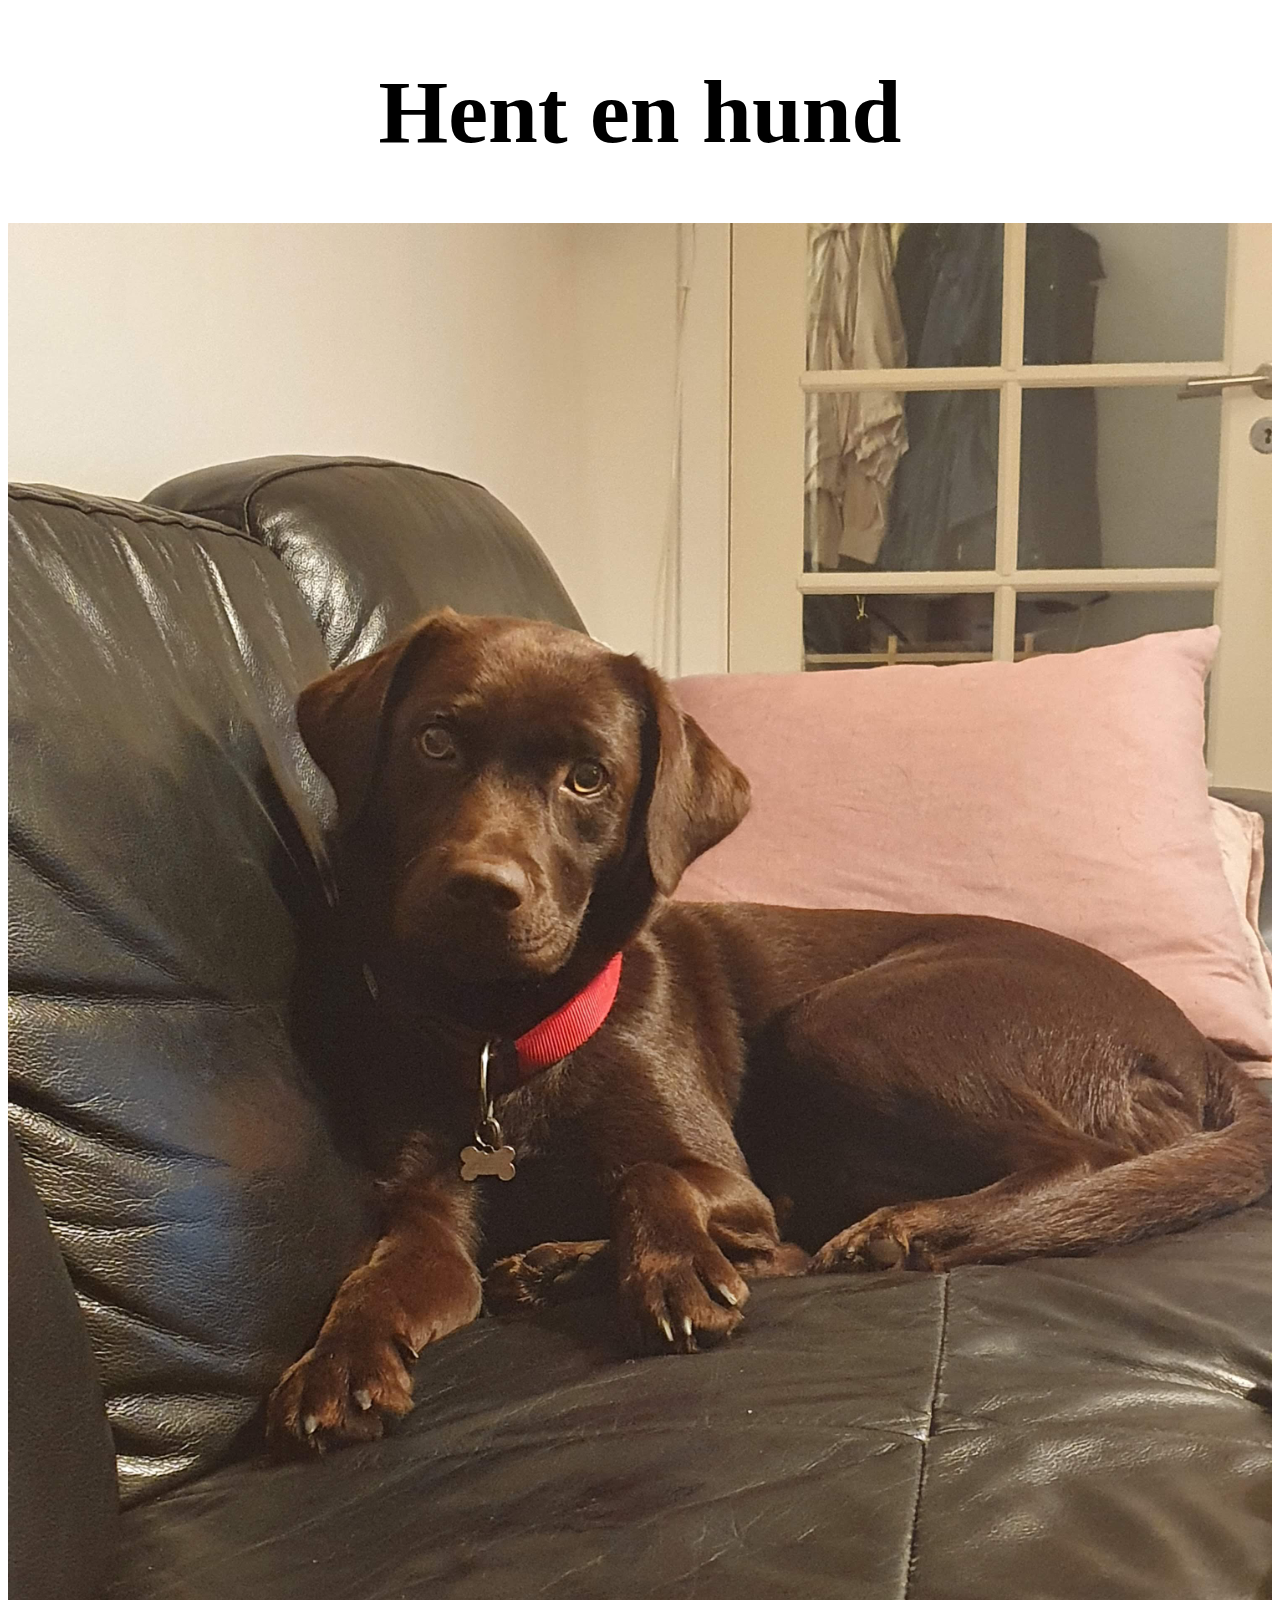
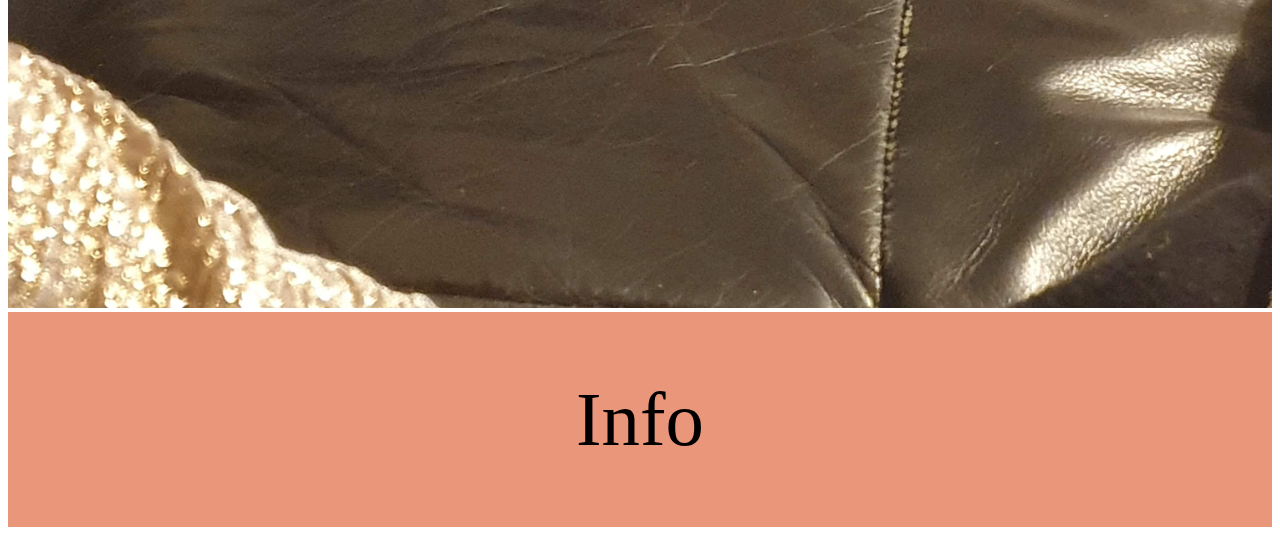
==== index.html @ c9f1917b "hent en hund" ====
<!DOCTYPE html>
<html lang="da">
<head>
    <meta charset="UTF-8">
    <meta http-equiv="X-UA-Compatible" content="IE=edge">
    <meta name="viewport" content="width=device-width, initial-scale=1.0">
    <title>Hent en hund</title>
    <link rel="stylesheet" href="assets/css/main.css">
</head>
<body>
    <header>
        <h1>Hent en hund</h1>
    </header>
    <main class="indexContainer">
        <img src="assets/images/20200914_205223.jpg" alt="dogImg">
    </main>
    <footer>
        <a href="info.html">Info</a>
    </footer>
</body>
</html>
---- assets/css/main.css ----
header h1 {
  text-align: center;
  font-size: 7vw;
}

.indexContainer img {
  width: 100%;
}

.infoContainer {
  padding-bottom: 1%;
}

.infoContainer h2 {
  font-size: 5.5vw;
}

.infoContainer article {
  border: solid 1px black;
}

.infoContainer article p {
  padding: 2%;
  font-size: 5vw;
}

footer {
  display: -webkit-box;
  display: -ms-flexbox;
  display: flex;
  -webkit-box-pack: center;
      -ms-flex-pack: center;
          justify-content: center;
  padding-top: 5%;
  padding-bottom: 5%;
  background-color: darksalmon;
}

footer a {
  text-decoration: none;
  color: black;
  font-size: 6vw;
}

footer a:hover {
  color: white;
}

footer a:focus {
  color: white;
}
/*# sourceMappingURL=main.css.map */
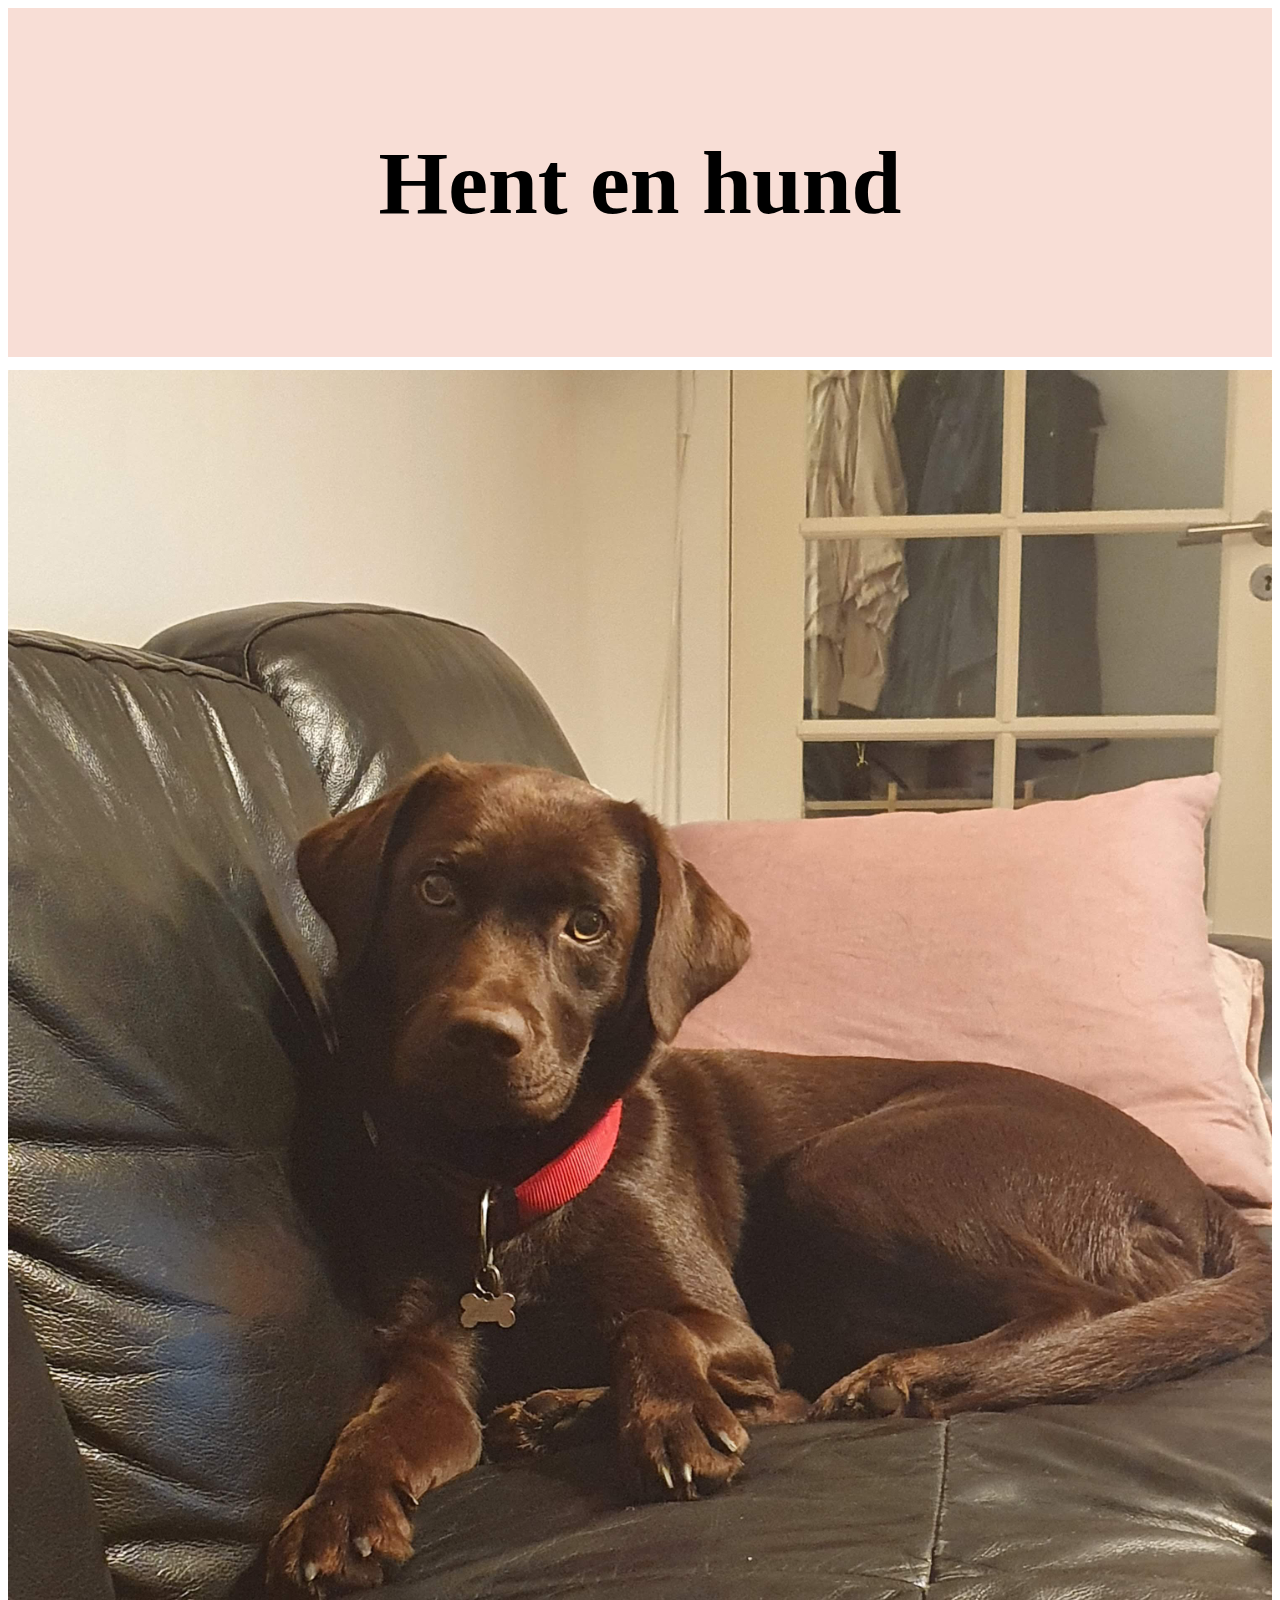
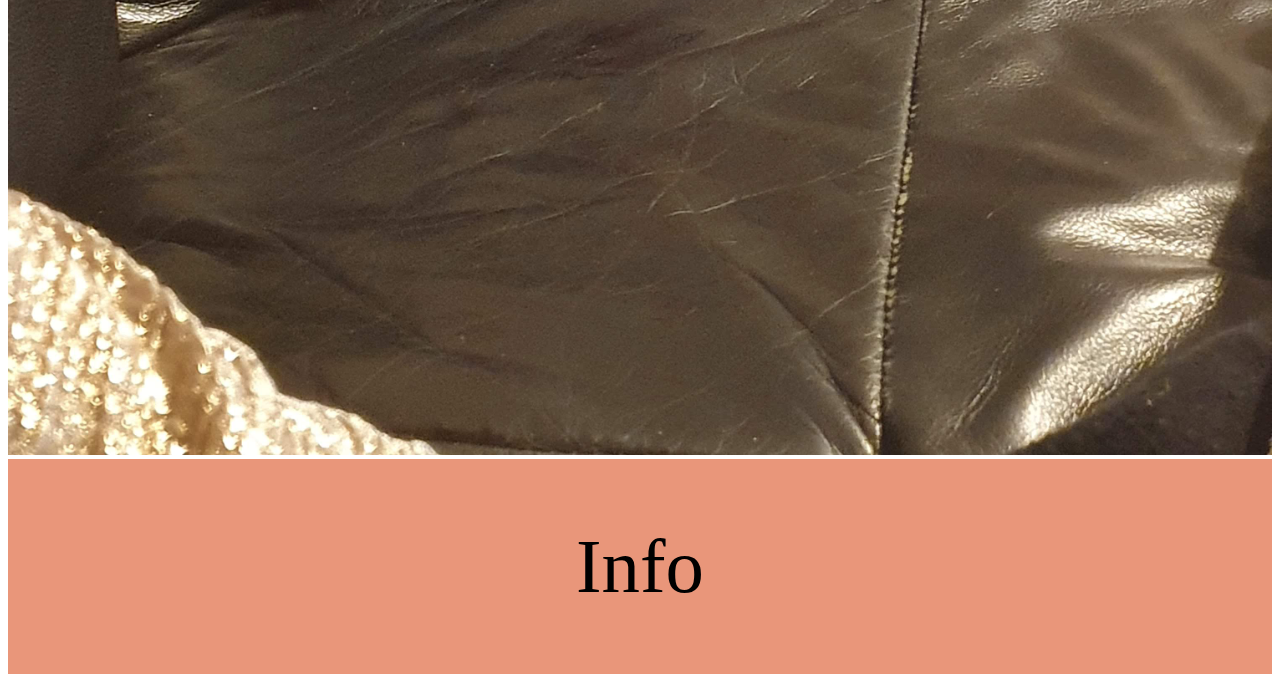
==== commit ed28d755: "sw" ====
--- a/index.html
+++ b/index.html
@@ -6,6 +6,10 @@
     <meta name="viewport" content="width=device-width, initial-scale=1.0">
     <title>Hent en hund</title>
     <link rel="stylesheet" href="assets/css/main.css">
+    <link rel="manifest" href="manifest.json">
+    <!-- skal være index.js -->
+    <!-- skal kun være på index.html -->
+    <script src="index.js"></script>
 </head>
 <body>
     <header>
--- a/assets/css/main.css
+++ b/assets/css/main.css
@@ -1,3 +1,9 @@
+header {
+  background-color: rgba(233, 150, 122, 0.308);
+  padding-top: 5%;
+  padding-bottom: 5%;
+}
+
 header h1 {
   text-align: center;
   font-size: 7vw;
@@ -5,6 +11,7 @@
 
 .indexContainer img {
   width: 100%;
+  padding-top: 1%;
 }
 
 .infoContainer {
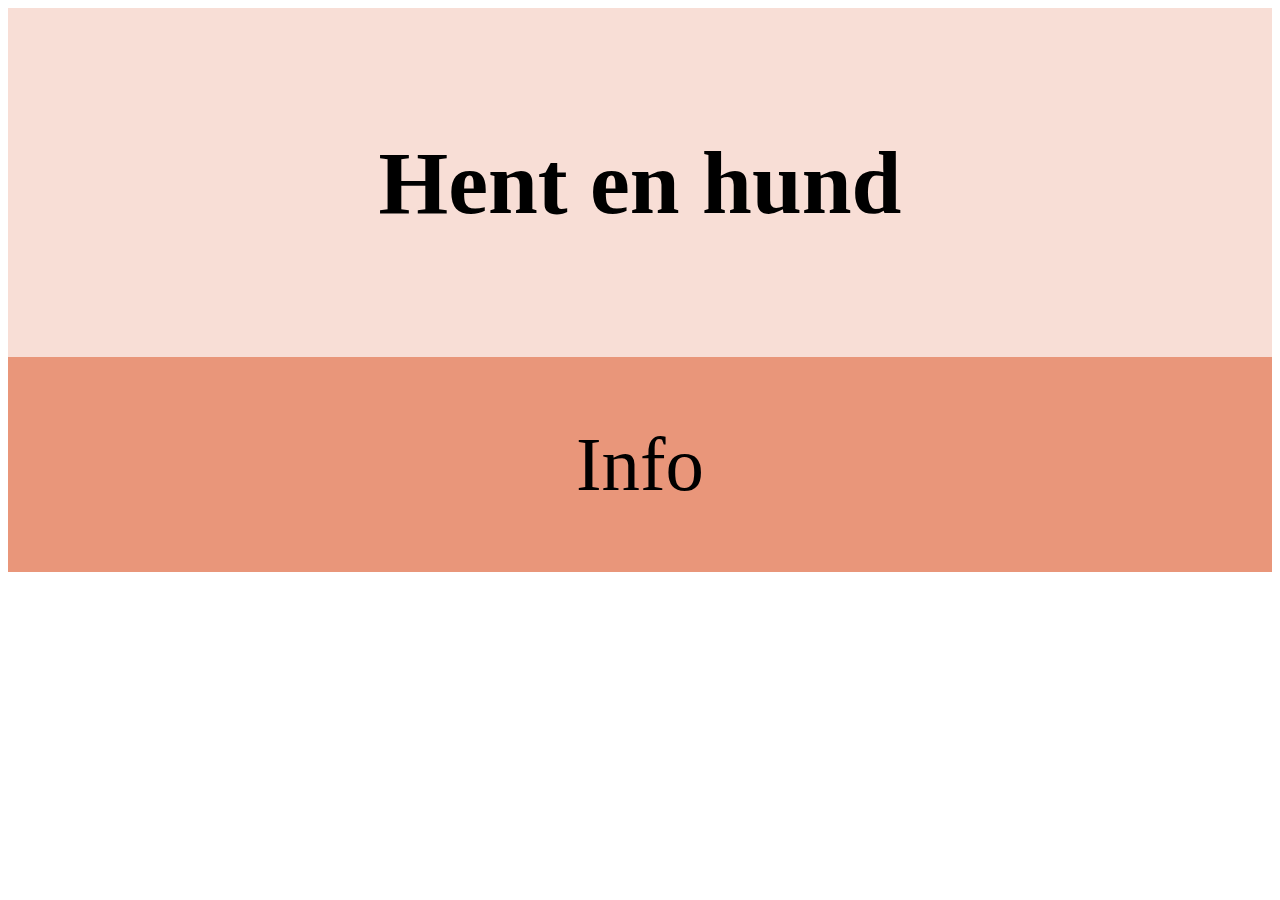
==== commit 6cff55da: "dog api" ====
--- a/index.html
+++ b/index.html
@@ -16,7 +16,6 @@
         <h1>Hent en hund</h1>
     </header>
     <main class="indexContainer">
-        <img src="assets/images/20200914_205223.jpg" alt="dogImg">
     </main>
     <footer>
         <a href="info.html">Info</a>
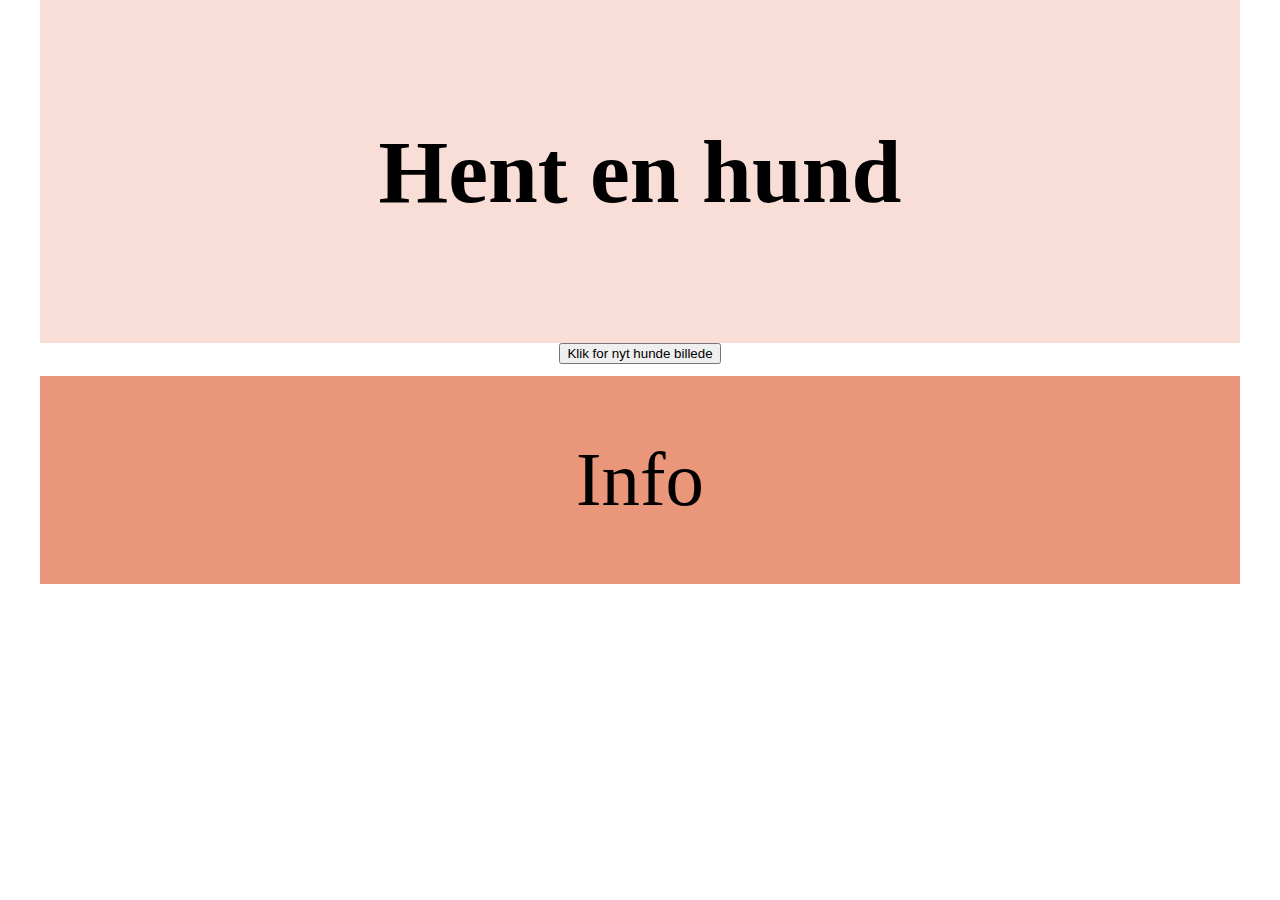
==== commit c81ba183: "new dog" ====
--- a/index.html
+++ b/index.html
@@ -16,6 +16,8 @@
         <h1>Hent en hund</h1>
     </header>
     <main class="indexContainer">
+        <article class="dogImage"></article>
+        <button onclick="location.reload()">Klik for nyt hunde billede</button>
     </main>
     <footer>
         <a href="info.html">Info</a>
--- a/assets/css/main.css
+++ b/assets/css/main.css
@@ -1,3 +1,8 @@
+body {
+  max-width: 1200px;
+  margin: 0 auto;
+}
+
 header {
   background-color: rgba(233, 150, 122, 0.308);
   padding-top: 5%;
@@ -9,9 +14,18 @@
   font-size: 7vw;
 }
 
+.indexContainer {
+  padding-bottom: 1%;
+}
+
 .indexContainer img {
   width: 100%;
   padding-top: 1%;
+}
+
+.indexContainer button {
+  margin: auto;
+  display: block;
 }
 
 .infoContainer {
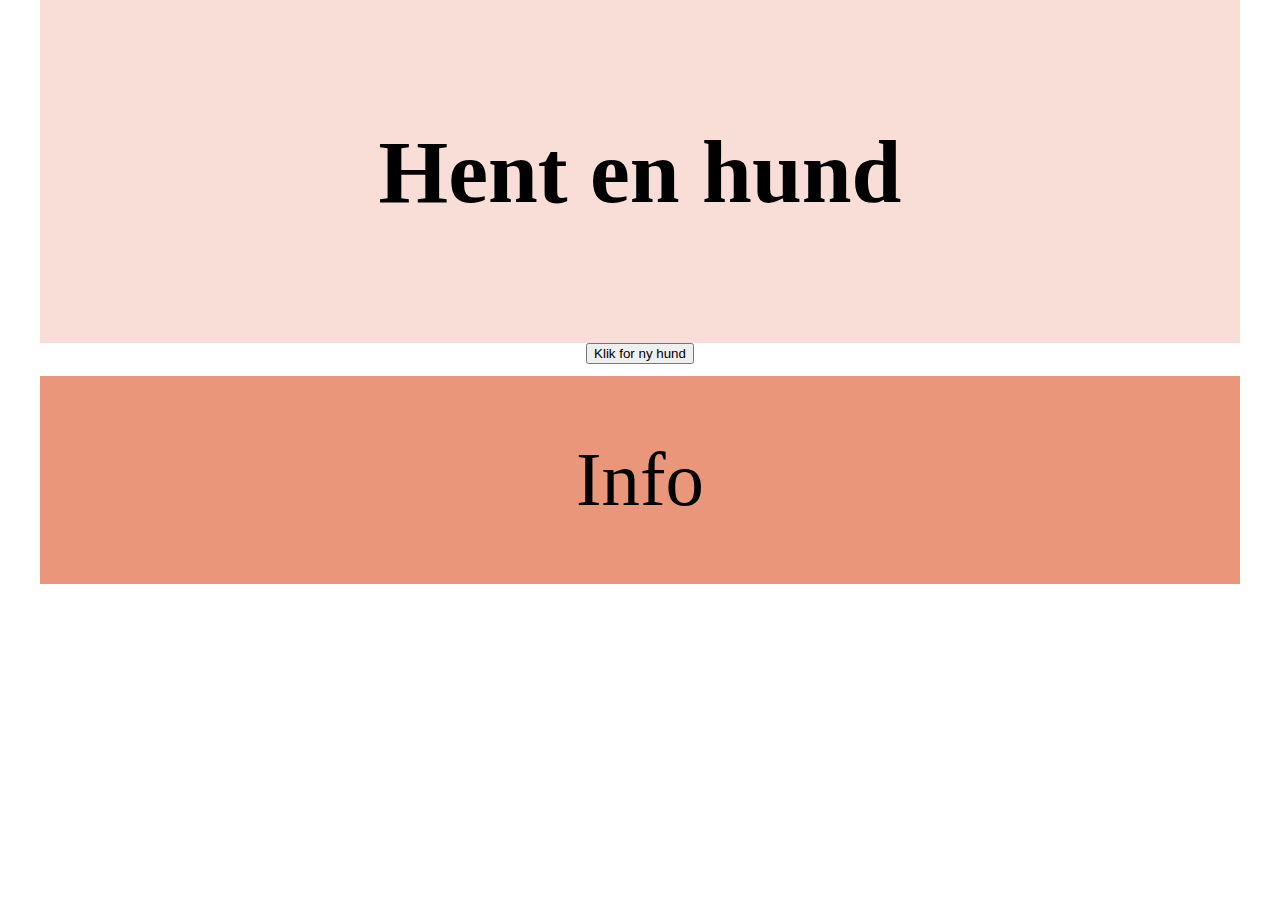
==== commit d8746d15: "new dog" ====
--- a/index.html
+++ b/index.html
@@ -17,7 +17,7 @@
     </header>
     <main class="indexContainer">
         <article class="dogImage"></article>
-        <button onclick="location.reload()">Klik for nyt hunde billede</button>
+        <button onclick="location.reload()">Klik for ny hund</button>
     </main>
     <footer>
         <a href="info.html">Info</a>
